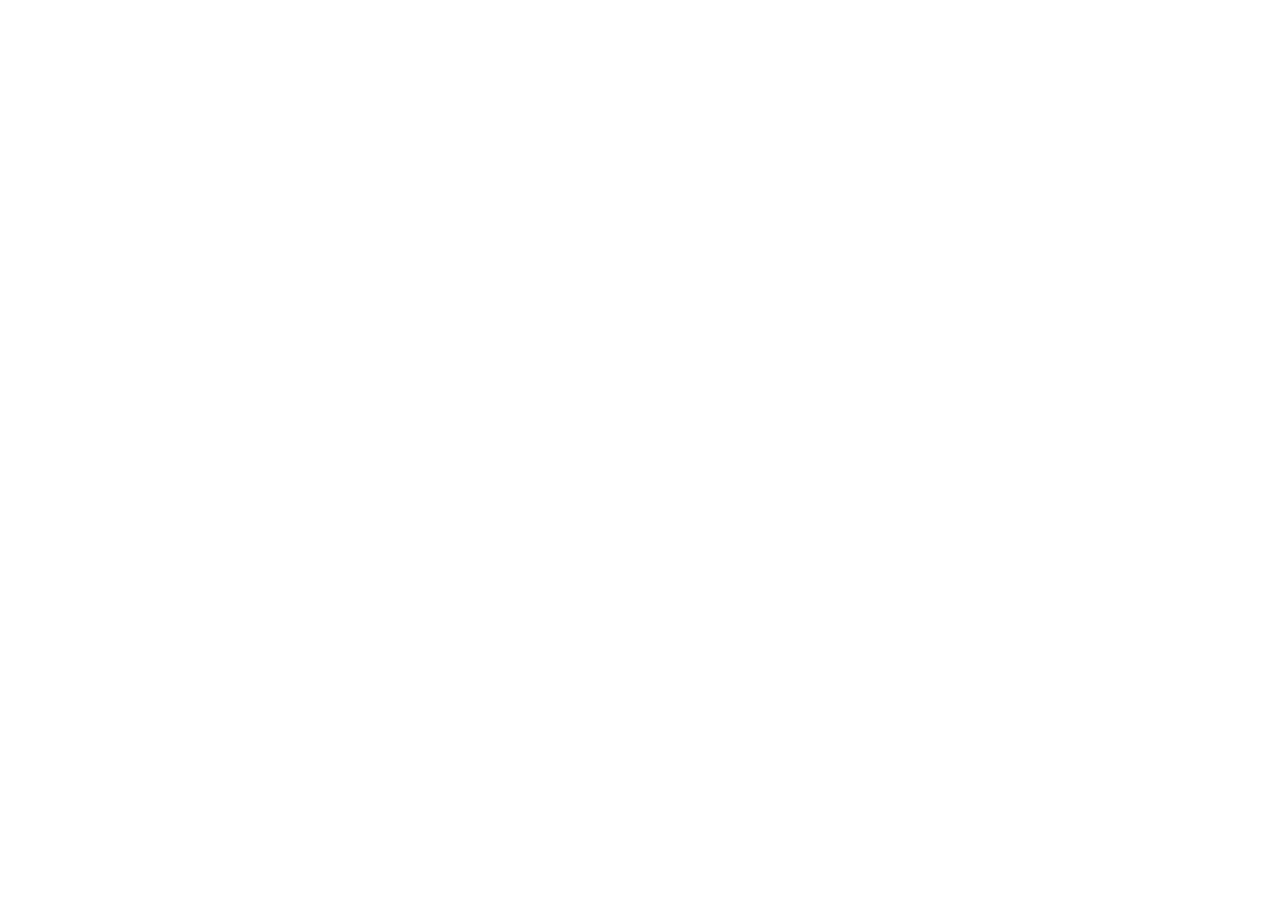
==== architect.html @ 8037e51e "first commit" ====
<!DOCTYPE html>
<html lang="en">
<head>
  <meta charset="UTF-8">
  <meta name="viewport" content="width=device-width, initial-scale=1.0">
  <title>Architect website</title>
  <link rel="stylesheet" href="styles/architect.css">
</head>
<body>
  <header>

  </header>
  <main>

  </main>
  <footer>

  </footer>
</body>
</html>
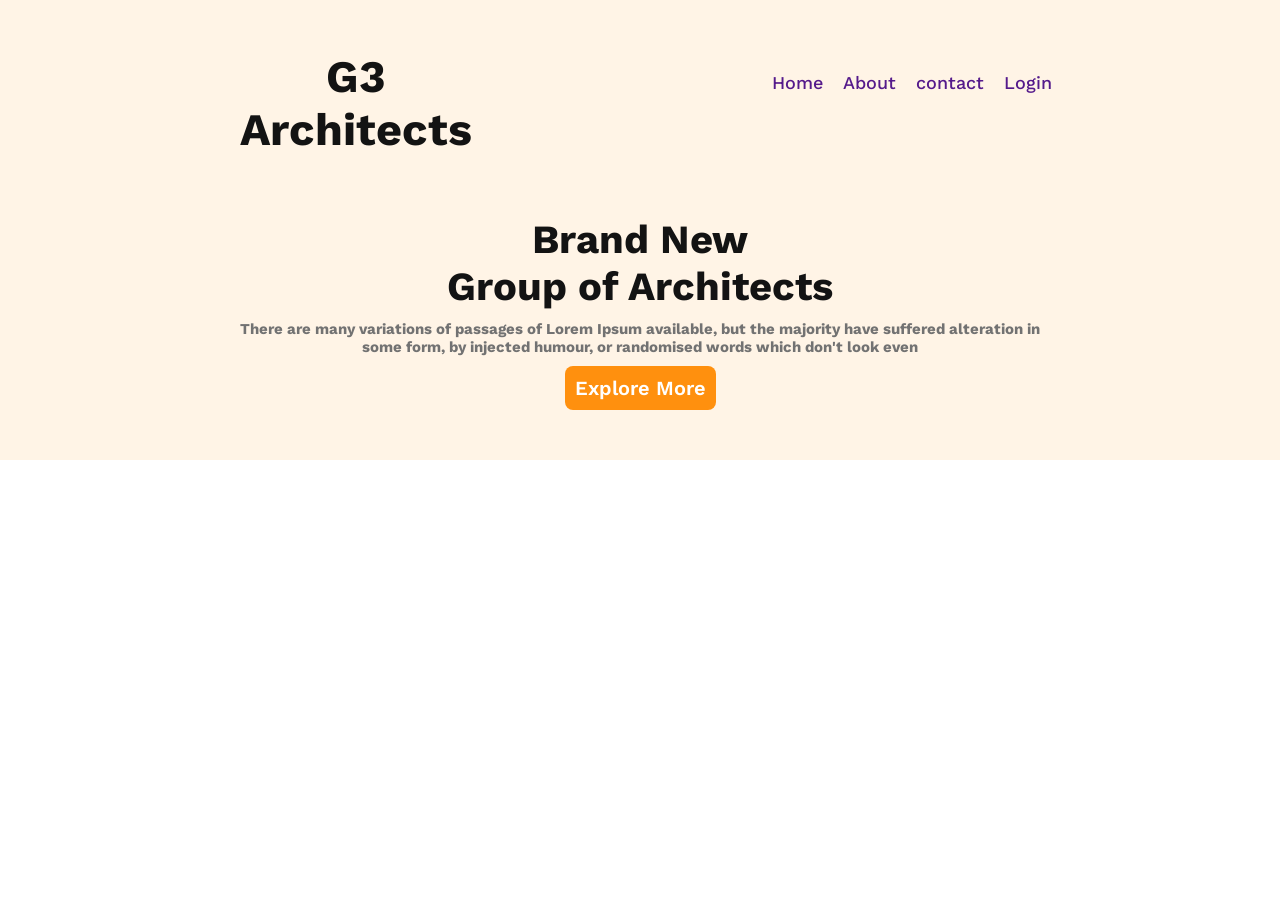
==== commit eef3ce8a: "update header and button" ====
--- a/architect.html
+++ b/architect.html
@@ -4,11 +4,37 @@
   <meta charset="UTF-8">
   <meta name="viewport" content="width=device-width, initial-scale=1.0">
   <title>Architect website</title>
+
+  <link rel="preconnect" href="https://fonts.googleapis.com">
+  <link rel="preconnect" href="https://fonts.gstatic.com" crossorigin>
+  <link href="https://fonts.googleapis.com/css2?family=Work+Sans:wght@400;500;700&display=swap" rel="stylesheet">
+
+
+
   <link rel="stylesheet" href="styles/architect.css">
 </head>
 <body>
+  <!-- header start -->
   <header>
-
+    <nav>
+      <h1>G3 Architects</h1>
+      <ul>
+        <li> <a href="">Home</a></li>
+        <li><a href="">About</a></li>
+        <li><a href="">contact </a></li>
+        <li><a href="">Login</a></li>
+      </ul>
+    </nav>
+    <!-- secton start  -->
+    <div class="section-1">
+      <div>
+        <h1>Brand New <br>
+          Group of Architects 
+          </h1>
+          <p>There are many variations of passages of Lorem Ipsum available, but the majority have suffered alteration in some form, by injected humour, or randomised words which don't look even</p>
+          <button class="btn-primary">Explore More</button>
+      </div>
+    </div>
   </header>
   <main>
 
--- a/styles/architect.css
+++ b/styles/architect.css
@@ -0,0 +1,91 @@
+* {
+  margin: 0;
+  padding: 0;
+}
+
+body {
+  font-family: 'Work Sans', sans-serif;
+}
+
+/* header styles */
+header {
+  background: rgba(255, 144, 14, 0.10);
+  padding: 50px 240px;
+}
+
+nav {
+  display: flex;
+
+}
+
+nav h1 {
+  color: var(--Dark-01, #131313);
+  text-align: center;
+  font-family: Work Sans;
+
+  font-size: 45px;
+  font-style: normal;
+  font-weight: 700;
+  line-height: normal;
+}
+
+nav ul {
+  display: flex;
+  gap: 20px;
+  color: var(--Dark-02, #424242);
+  text-align: center;
+  font-family: Work Sans;
+  font-size: 18px;
+  font-style: normal;
+  font-weight: 500;
+  line-height: 26px;
+  /* 144.444% */
+  text-decoration: none;
+  margin-top: 20px;
+  margin-left: 300px;
+  margin-right: 30px;
+  margin-bottom: 20px;
+}
+
+nav li {
+  list-style: none;
+}
+
+nav li a {
+  text-decoration: none;
+}
+
+.section-1 {
+  color: var(--Dark-01, #131313);
+  text-align: center;
+  font-family: Work Sans;
+  font-size: 20px;
+  font-style: normal;
+  font-weight: 700;
+  line-height: normal;
+  margin-top: 60px;
+}
+
+.section-1 p {
+  font-size: 15px;
+  margin-top: 10px;
+  color: #727272;
+}
+
+button {
+  color: #FFF;
+  text-align: center;
+  font-family: Work Sans;
+  font-size: 20px;
+  font-style: normal;
+  font-weight: 600;
+  line-height: normal;
+}
+
+.btn-primary {
+  border-radius: 8px;
+  background: #FF900E;
+  margin-top: 10px;
+  padding: 10px;
+  border: none;
+}
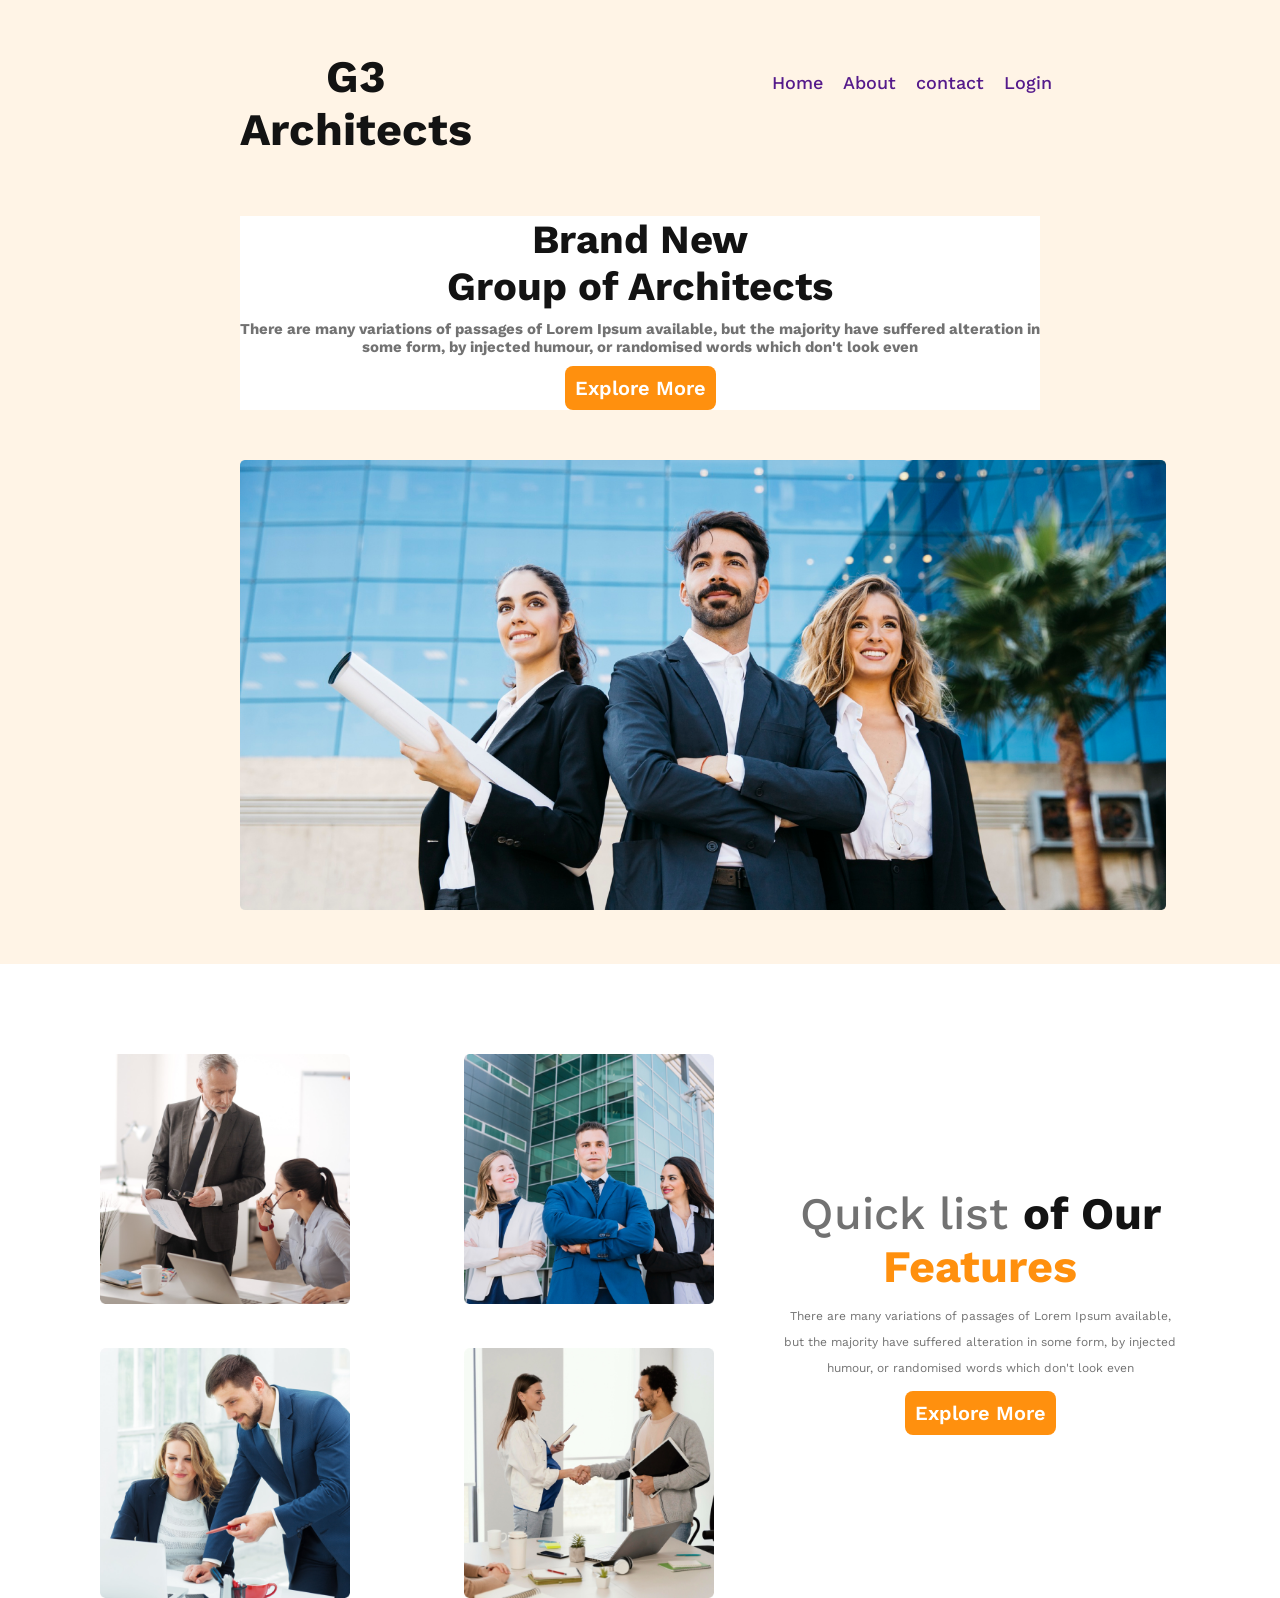
==== commit 3af0c0cb: "added a banner section" ====
--- a/architect.html
+++ b/architect.html
@@ -35,9 +35,27 @@
           <button class="btn-primary">Explore More</button>
       </div>
     </div>
+    <div>
+      <img src="images/banner.png" alt="">
+    </div>
   </header>
   <main>
-
+    <section class="section-1">
+      <div class="div-1">
+        <img src="images/team1.png  " alt="">
+        <img src="images/team2.png" alt="">
+        <img src="images/team3.png" alt="">
+        <img src="images/team4.png" alt="">
+      </div>
+      <div class="div-2">
+        <h1>Quick list <span class="our"> of Our</span> <br> <span class="Features">Features</span></h1>
+        <p>There are many variations of passages of Lorem Ipsum available,<br> but the majority have suffered alteration in some form, by injected <br> humour, or randomised words which don't look even</p>
+        <button class="btn-primary">Explore More</button>
+      </div>
+    </section>
+    <section class="section-2">
+      
+  </section>
   </main>
   <footer>
 
--- a/styles/architect.css
+++ b/styles/architect.css
@@ -88,4 +88,74 @@
   margin-top: 10px;
   padding: 10px;
   border: none;
+}
+
+div img {
+  margin-top: 50px;
+  height: 450px;
+}
+
+/* banner related style */
+.section-1 {
+  display: flex;
+  align-items: center;
+  background: #FFF;
+  /* border-radius: 8px;
+  background: lightgray -85.564px 0px / 150.038% 100% no-repeat; */
+  /* margin-left: 20px; */
+}
+
+.div-1 {
+  display: grid;
+  grid-template-columns: repeat(2, 1fr);
+  gap: 14px;
+
+}
+
+.div-1 img {
+  height: 250px;
+  margin-left: 100px;
+  /* gap: 24px; */
+  margin-top: 30px;
+}
+.div-2{
+  margin-left: 70px;
+  margin-right: 40px;
+}
+
+.div-2 h1 {
+  color: var(--Dark-03, #727272);
+  font-family: Work Sans;
+  font-size: 45px;
+  font-style: normal;
+  font-weight: 500;
+  line-height: normal;
+}
+
+.div-2 .our {
+  color: var(--Dark-01, #131313);
+  font-family: Work Sans;
+  font-size: 45px;
+  font-style: normal;
+  font-weight: 700;
+  line-height: normal;
+}
+
+.div-2 .Features {
+  color: #FF900E;
+  font-family: Work Sans;
+  font-size: 45px;
+  font-style: normal;
+  font-weight: 700;
+  line-height: normal;
+}
+
+.div-2 p {
+  color: var(--Dark-03, #727272);
+  font-family: Work Sans;
+  font-size: 12px;
+  font-style: normal;
+  font-weight: 400;
+  line-height: 26px;
+  /* 162.5% */
 }
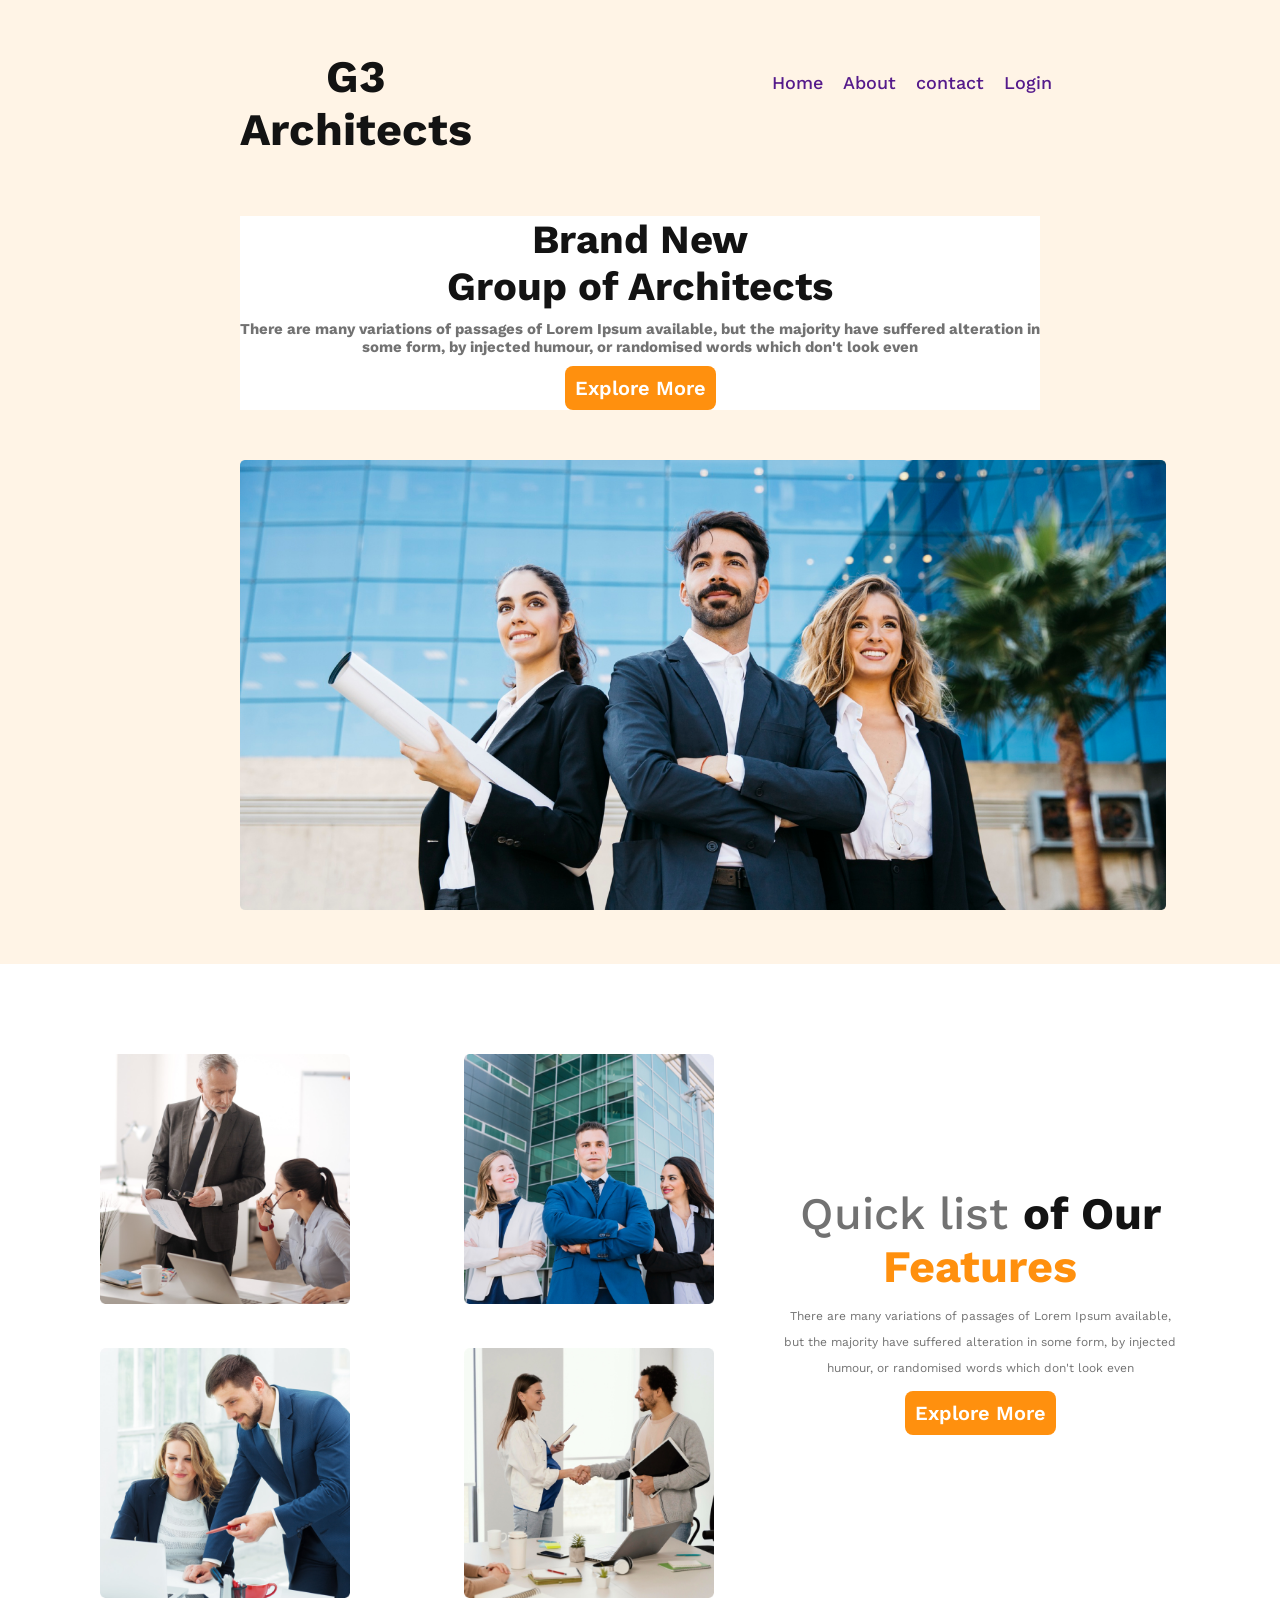
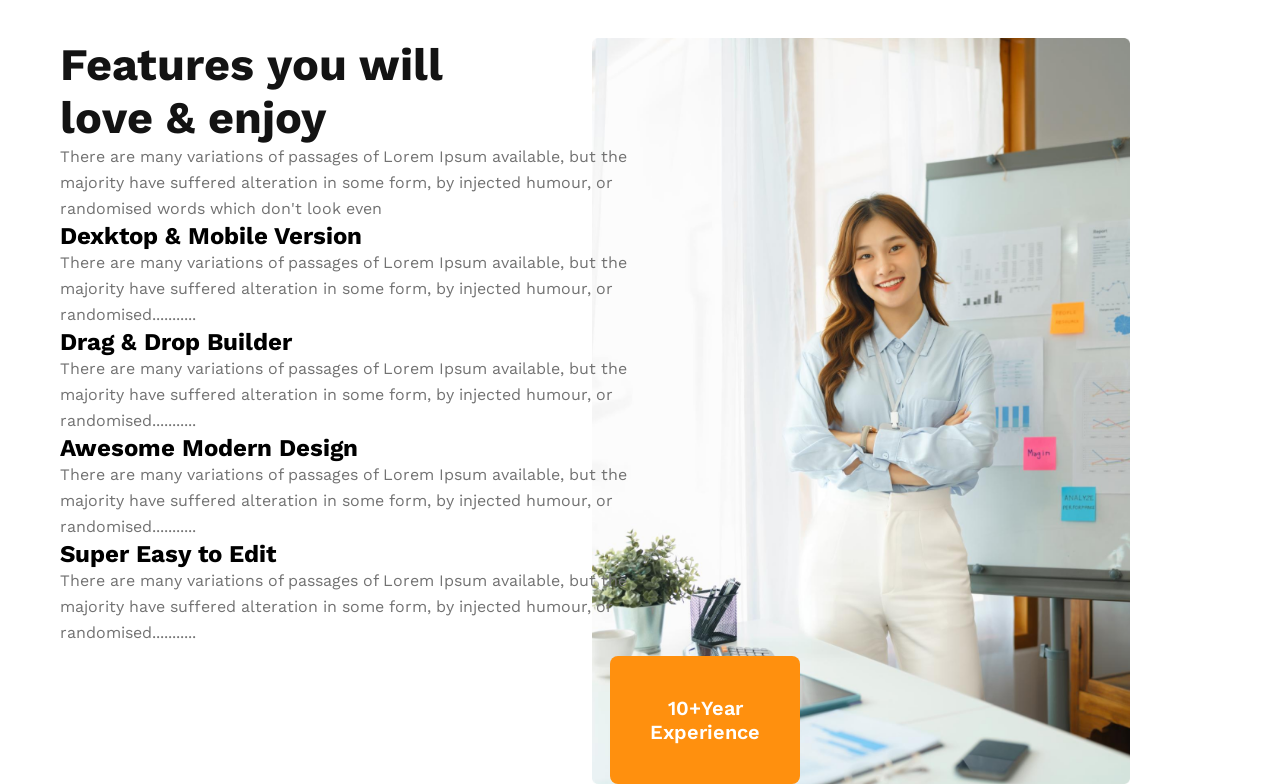
==== commit ddfa13e4: "inserted image and heading" ====
--- a/architect.html
+++ b/architect.html
@@ -54,7 +54,22 @@
       </div>
     </section>
     <section class="section-2">
-      
+      <div class="div-3">
+        <h1>Features you will <br> love & enjoy</h1>
+        <p>There are many variations of passages of Lorem Ipsum available, but the <br>majority have suffered alteration in some form, by injected humour, or <br>randomised words which don't look even
+          <p>
+          <h2>Dexktop & Mobile Version</h2>
+          <p>There are many variations of passages of Lorem Ipsum available, but the <br> majority have suffered alteration in some form, by injected humour, or <br> randomised...........</p>
+          <h2>Drag & Drop Builder</h2>
+          <p>There are many variations of passages of Lorem Ipsum available, but the <br> majority have suffered alteration in some form, by injected humour, or <br> randomised...........</p>
+          <h2>Awesome Modern Design</h2>
+          <p>There are many variations of passages of Lorem Ipsum available, but the <br> majority have suffered alteration in some form, by injected humour, or <br> randomised...........</p>
+          <h2>Super Easy to Edit</h2>
+          <p>There are many variations of passages of Lorem Ipsum available, but the <br> majority have suffered alteration in some form, by injected humour, or <br> randomised...........</p>
+          <button class="btn-primary">10+Year <br>
+            Experience</button>
+      </div>
+     
   </section>
   </main>
   <footer>
--- a/styles/architect.css
+++ b/styles/architect.css
@@ -118,7 +118,8 @@
   /* gap: 24px; */
   margin-top: 30px;
 }
-.div-2{
+
+.div-2 {
   margin-left: 70px;
   margin-right: 40px;
 }
@@ -158,4 +159,48 @@
   font-weight: 400;
   line-height: 26px;
   /* 162.5% */
+}
+
+/* section-2 */
+.section-2 {
+  background: #FFF;
+  margin-top: 40px;
+  background-image: url('/images/architect.png');
+  background-repeat: no-repeat;
+  margin-right: 150px;
+  background-position: right;
+  background-size: contain;
+
+}
+
+.div-3 {
+  margin-left: 60px;
+}
+
+.div-3 h1 {
+  color: var(--Dark-01, #131313);
+  font-family: Work Sans;
+  font-size: 45px;
+  font-style: normal;
+  font-weight: 700;
+  line-height: normal;
+  margin-top: 20px;
+
+}
+
+.div-3 p {
+  color: var(--Dark-03, #727272);
+  font-family: Work Sans;
+  font-size: 16px;
+  font-style: normal;
+  font-weight: 400;
+  line-height: 26px;
+  /* 162.5% */
+}
+
+.div-3 .btn-primary {
+  /* justify-content: center; */
+  align-items: center;
+  margin-left: 550px;
+  padding: 40px;
 }
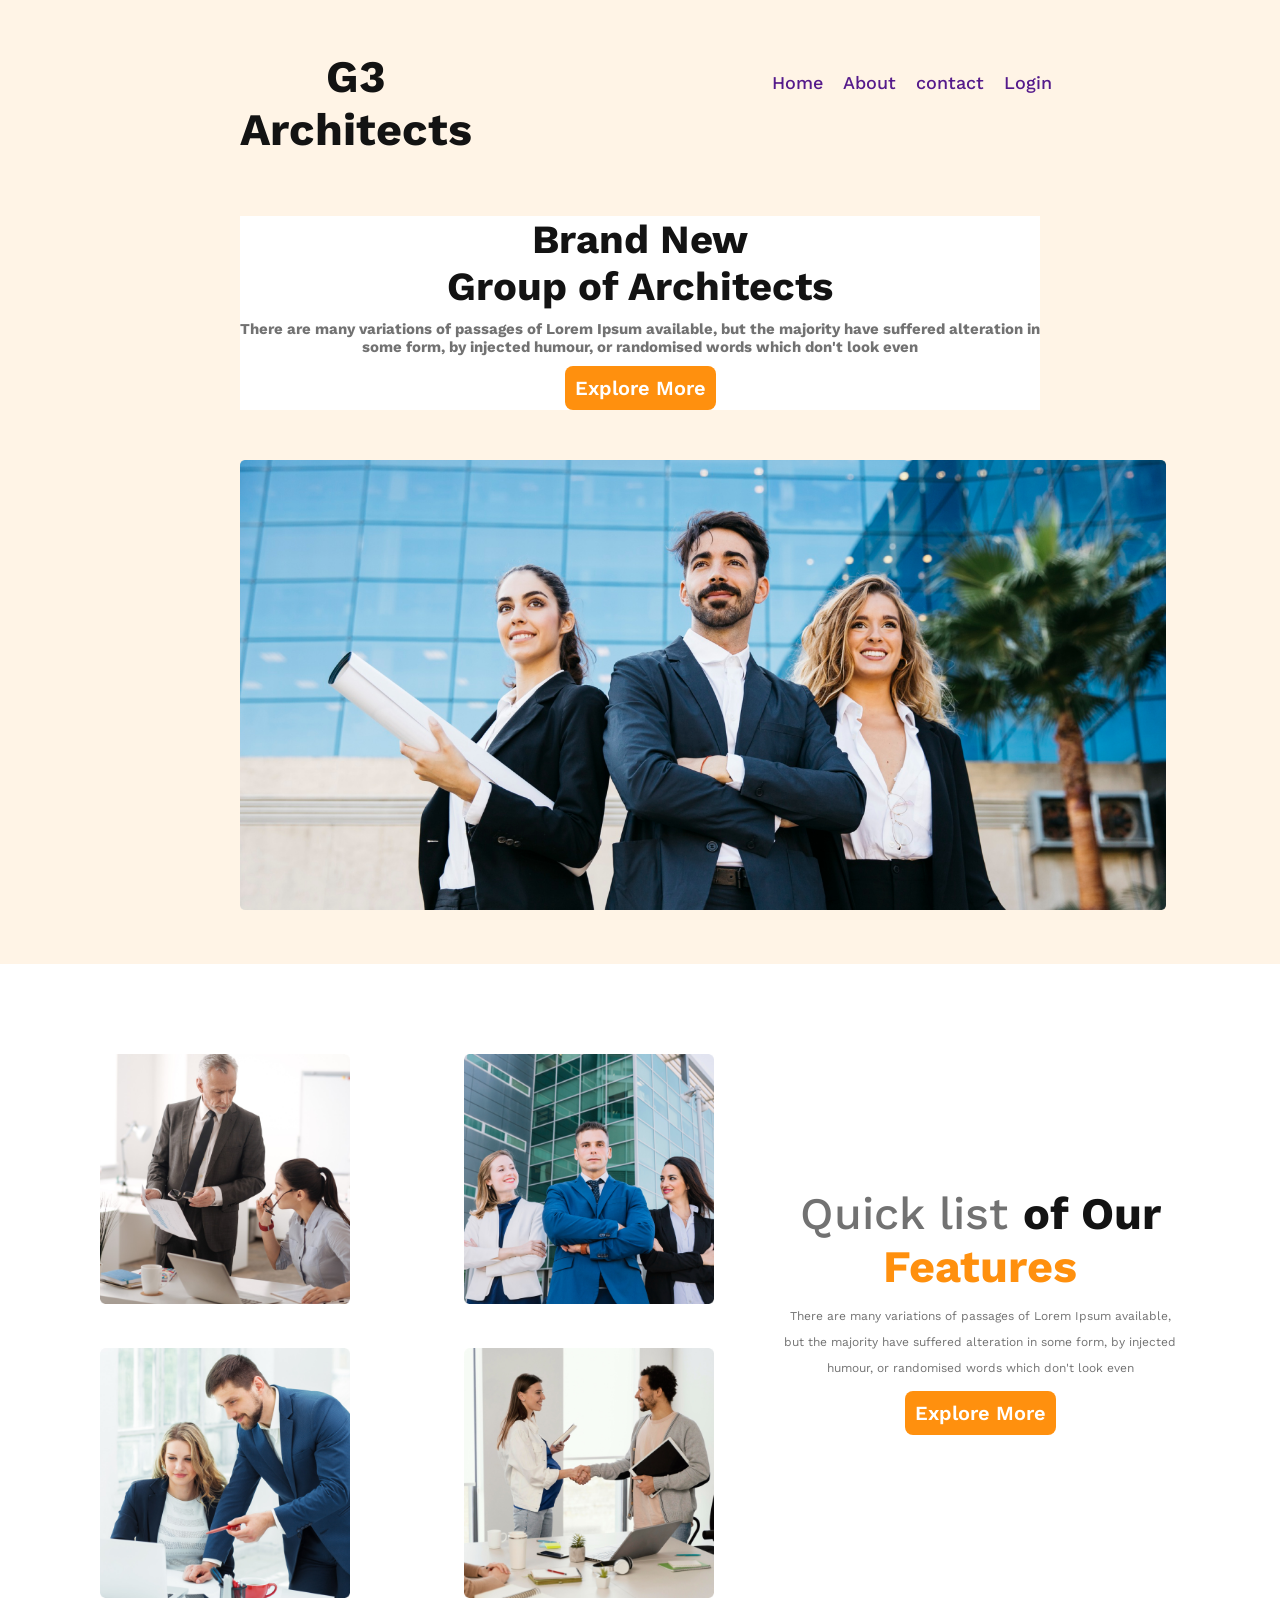
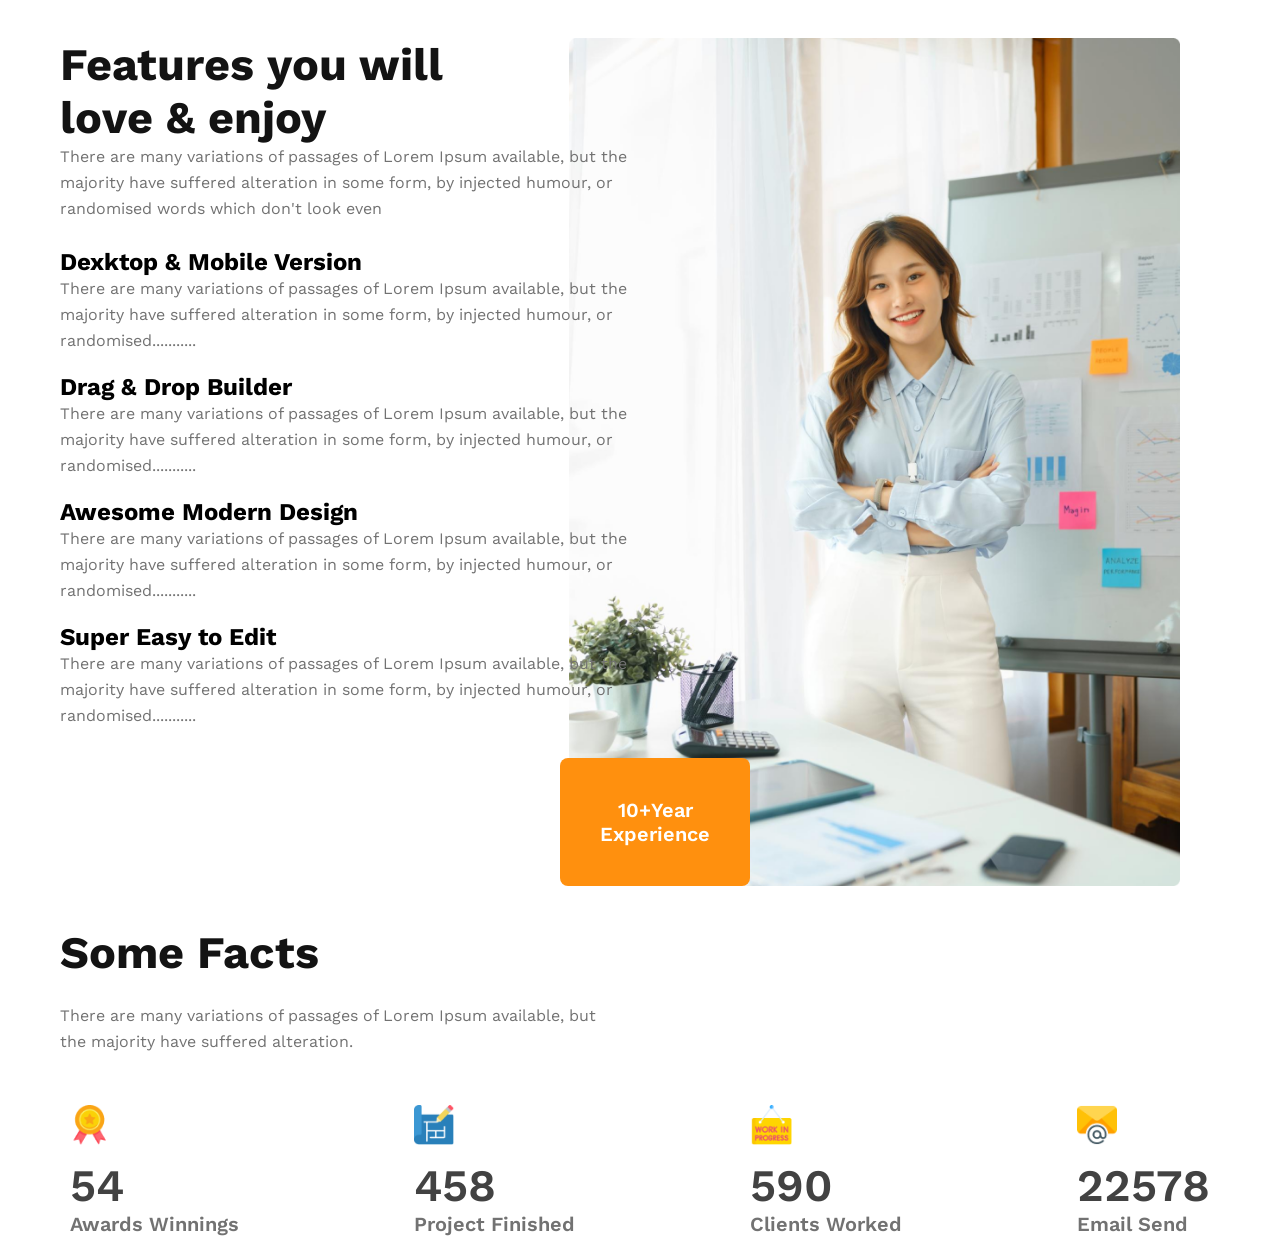
==== commit 1f77e464: "updated section and images icon" ====
--- a/architect.html
+++ b/architect.html
@@ -1,5 +1,6 @@
 <!DOCTYPE html>
 <html lang="en">
+
 <head>
   <meta charset="UTF-8">
   <meta name="viewport" content="width=device-width, initial-scale=1.0">
@@ -13,6 +14,7 @@
 
   <link rel="stylesheet" href="styles/architect.css">
 </head>
+
 <body>
   <!-- header start -->
   <header>
@@ -29,10 +31,11 @@
     <div class="section-1">
       <div>
         <h1>Brand New <br>
-          Group of Architects 
-          </h1>
-          <p>There are many variations of passages of Lorem Ipsum available, but the majority have suffered alteration in some form, by injected humour, or randomised words which don't look even</p>
-          <button class="btn-primary">Explore More</button>
+          Group of Architects
+        </h1>
+        <p>There are many variations of passages of Lorem Ipsum available, but the majority have suffered alteration in
+          some form, by injected humour, or randomised words which don't look even</p>
+        <button class="btn-primary">Explore More</button>
       </div>
     </div>
     <div>
@@ -49,31 +52,64 @@
       </div>
       <div class="div-2">
         <h1>Quick list <span class="our"> of Our</span> <br> <span class="Features">Features</span></h1>
-        <p>There are many variations of passages of Lorem Ipsum available,<br> but the majority have suffered alteration in some form, by injected <br> humour, or randomised words which don't look even</p>
+        <p>There are many variations of passages of Lorem Ipsum available,<br> but the majority have suffered alteration
+          in some form, by injected <br> humour, or randomised words which don't look even</p>
         <button class="btn-primary">Explore More</button>
       </div>
     </section>
     <section class="section-2">
       <div class="div-3">
         <h1>Features you will <br> love & enjoy</h1>
-        <p>There are many variations of passages of Lorem Ipsum available, but the <br>majority have suffered alteration in some form, by injected humour, or <br>randomised words which don't look even
-          <p>
-          <h2>Dexktop & Mobile Version</h2>
-          <p>There are many variations of passages of Lorem Ipsum available, but the <br> majority have suffered alteration in some form, by injected humour, or <br> randomised...........</p>
-          <h2>Drag & Drop Builder</h2>
-          <p>There are many variations of passages of Lorem Ipsum available, but the <br> majority have suffered alteration in some form, by injected humour, or <br> randomised...........</p>
-          <h2>Awesome Modern Design</h2>
-          <p>There are many variations of passages of Lorem Ipsum available, but the <br> majority have suffered alteration in some form, by injected humour, or <br> randomised...........</p>
-          <h2>Super Easy to Edit</h2>
-          <p>There are many variations of passages of Lorem Ipsum available, but the <br> majority have suffered alteration in some form, by injected humour, or <br> randomised...........</p>
-          <button class="btn-primary">10+Year <br>
-            Experience</button>
+        <p>There are many variations of passages of Lorem Ipsum available, but the <br>majority have suffered alteration
+          in some form, by injected humour, or <br>randomised words which don't look even
+        <p><br>
+        <h2>Dexktop & Mobile Version</h2>
+        <p>There are many variations of passages of Lorem Ipsum available, but the <br> majority have suffered
+          alteration in some form, by injected humour, or <br> randomised...........</p> <br>
+        <h2>Drag & Drop Builder</h2>
+        <p>There are many variations of passages of Lorem Ipsum available, but the <br> majority have suffered
+          alteration in some form, by injected humour, or <br> randomised...........</p><br>
+        <h2>Awesome Modern Design</h2>
+        <p>There are many variations of passages of Lorem Ipsum available, but the <br> majority have suffered
+          alteration in some form, by injected humour, or <br> randomised...........</p> <br>
+        <h2>Super Easy to Edit</h2>
+        <p>There are many variations of passages of Lorem Ipsum available, but the <br> majority have suffered
+          alteration in some form, by injected humour, or <br> randomised...........</p><br>
+        <button class="btn-primary">10+Year <br>
+          Experience</button>
       </div>
-     
-  </section>
+
+    </section>
+    <div class="div-4">
+      <h1>Some Facts</h1>
+      <p>There are many variations of passages of Lorem Ipsum available, but <br> the majority have suffered alteration.</p>
+    </div>
+    <section class="section-3">
+     <div class="div-5">
+      <img src="images/icons/ribon.png" alt="">
+      <h1>54</h1>
+      <p>Awards Winnings</p>
+     </div>
+     <div class="div-6">
+      <img src="images/icons/projects.png" alt="">
+      <h1>458</h1>
+      <p>Project Finished</p>
+     </div>
+     <div class="div-7">
+      <img src="images/icons/customers.png" alt="">
+      <h1>590</h1>
+      <p>Clients Worked</p>
+     </div>
+     <div class="div-6">
+      <img src="images/icons/email.png" alt="">
+      <h1>22578</h1>
+      <p>Email Send</p>
+     </div>
+    </section>
   </main>
   <footer>
 
   </footer>
 </body>
+
 </html>
--- a/styles/architect.css
+++ b/styles/architect.css
@@ -167,7 +167,7 @@
   margin-top: 40px;
   background-image: url('/images/architect.png');
   background-repeat: no-repeat;
-  margin-right: 150px;
+  margin-right: 100px;
   background-position: right;
   background-size: contain;
 
@@ -201,6 +201,64 @@
 .div-3 .btn-primary {
   /* justify-content: center; */
   align-items: center;
-  margin-left: 550px;
+  margin-left: 500px;
   padding: 40px;
+}
+
+/* div-4 */
+.div-4 h1 {
+  margin-left: 60px;
+  margin-top: 40px;
+  color: var(--Dark-01, #131313);
+  font-family: Work Sans;
+  font-size: 45px;
+  font-style: normal;
+  font-weight: 700;
+  line-height: normal;
+}
+
+.div-4 p {
+  color: var(--Dark-03, #727272);
+  font-family: Work Sans;
+  font-size: 16px;
+  margin-top: 24px;
+  margin-left: 60px;
+  font-style: normal;
+  font-weight: 400;
+  line-height: 26px;
+  /* 162.5% */
+}
+
+/* div-5 */
+/* .div-5{
+  display: flex;
+} */
+.section-3 {
+  display: flex;
+  justify-content: space-between;
+  margin-left: 70px;
+  margin-right: 70px;
+}
+
+.section-3 img {
+  height: 40px;
+}
+
+.section-3 h1 {
+  color: var(--Dark-02, #424242);
+  font-family: Work Sans;
+  font-size: 45px;
+  font-style: normal;
+  margin-top: 10px;
+  font-weight: 600;
+  line-height: normal;
+}
+
+.section-3 p {
+  color: var(--Dark-03, #727272);
+  font-family: Work Sans;
+  font-size: 20px;
+  font-style: normal;
+  font-weight: 600;
+  line-height: normal;
 }
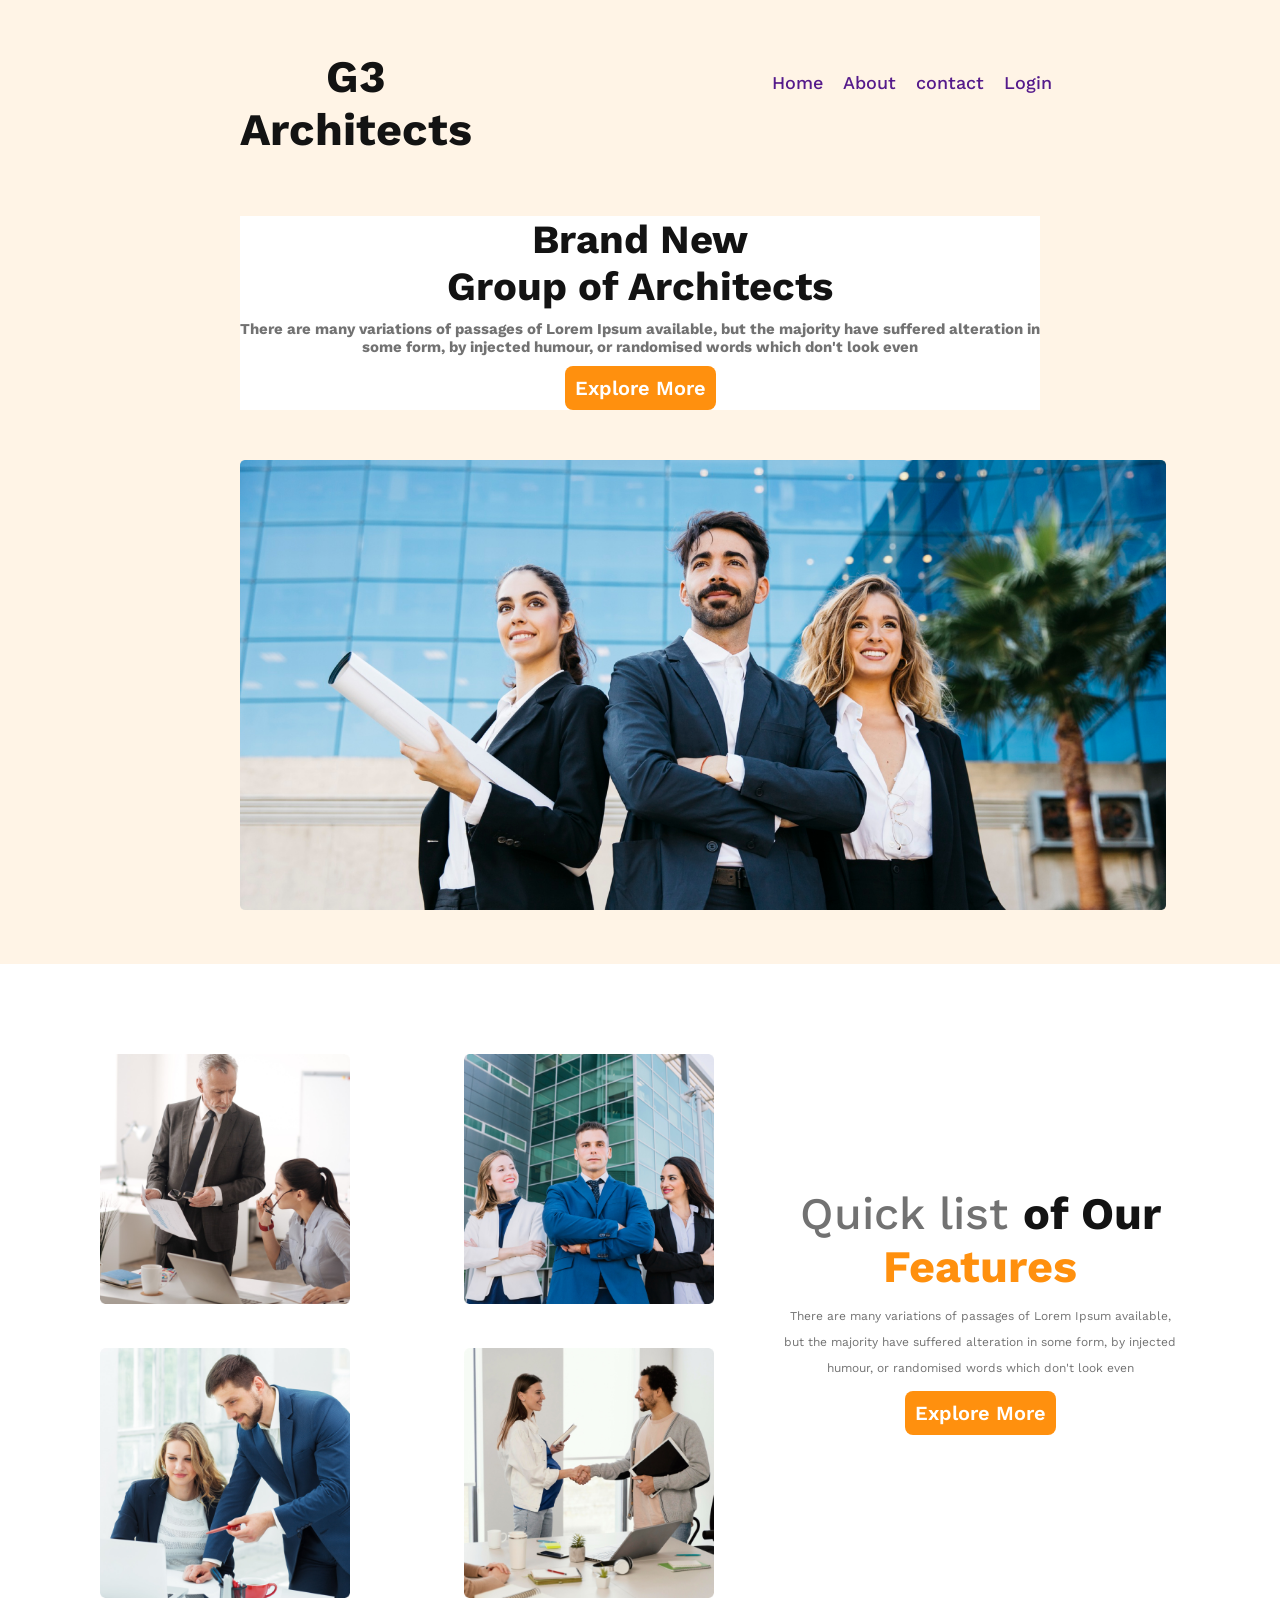
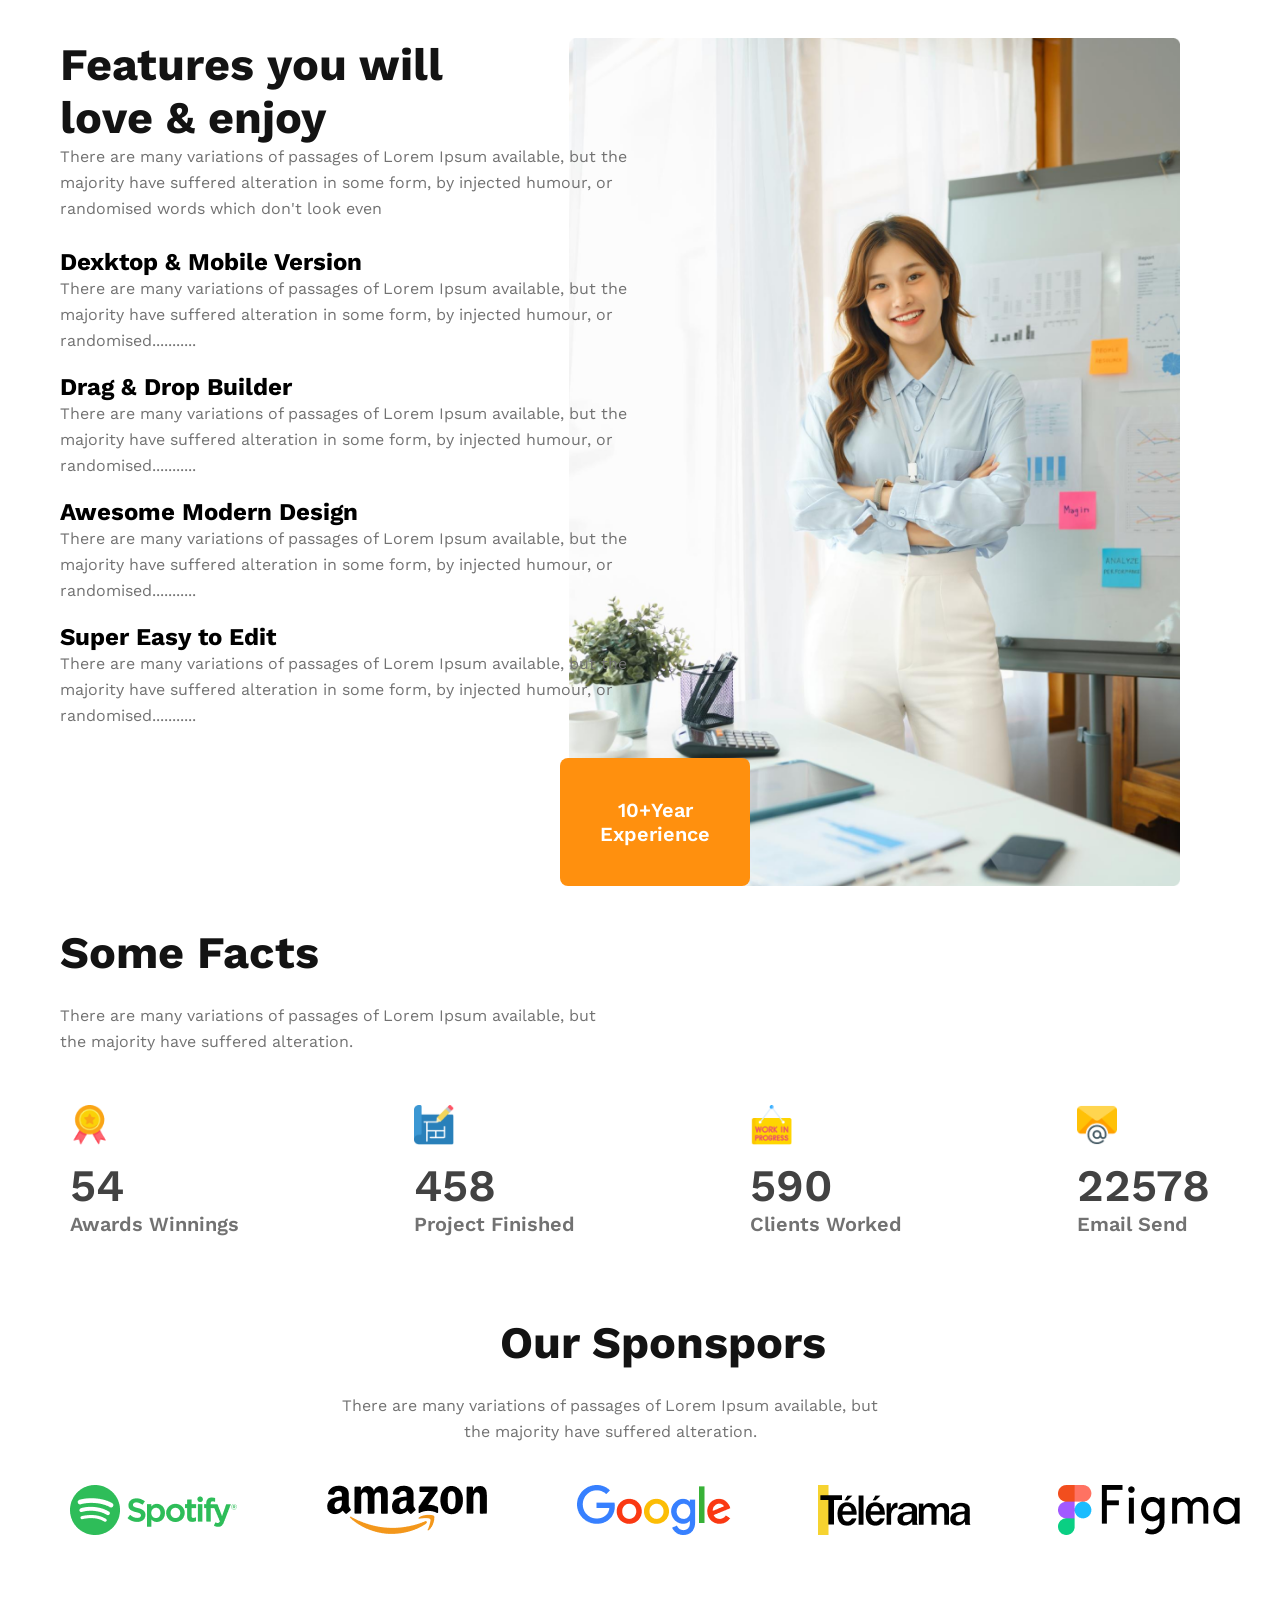
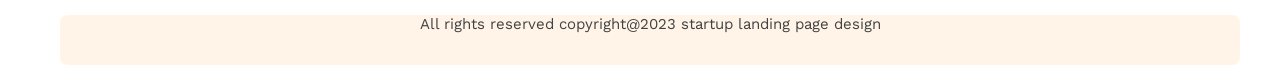
==== commit d9458a69: "added a new sectin and footer section" ====
--- a/architect.html
+++ b/architect.html
@@ -106,8 +106,26 @@
       <p>Email Send</p>
      </div>
     </section>
+    <section class="section-4">
+      <h1>Our Sponspors</h1>
+      <p>There are many variations of passages of Lorem Ipsum available, but <br> the majority have suffered alteration.</p>
+    </section>
+
+    <section class="section-5">
+      <!-- <div class="div-8"> -->
+      <img src="images/sponsors/spotify.png" alt="">
+      <img src="images/sponsors/amazon.png" alt="">
+      <img src="images/sponsors/google.png" alt="">
+      <img src="images/sponsors/telerama.png" alt="">
+      <img src="images/sponsors/figma.png" alt="">
+    <!-- </div> -->
+    </section>
+
   </main>
   <footer>
+    <section class="section-6">
+       <h2>All rights reserved copyright@2023 startup landing page design</h2>
+    </section>
 
   </footer>
 </body>
--- a/styles/architect.css
+++ b/styles/architect.css
@@ -261,4 +261,67 @@
   font-style: normal;
   font-weight: 600;
   line-height: normal;
+}
+
+/* seciton-4 */
+.section-4 {
+  background: #FFF;
+  align-items: center;
+  /* margin-left: 500px; */
+  margin-top: 80px;
+
+}
+
+.section-4 h1 {
+  color: var(--Dark-01, #131313);
+  font-family: Work Sans;
+  font-size: 45px;
+  font-style: normal;
+  font-weight: 700;
+  line-height: normal;
+  margin-left: 500px;
+}
+
+.section-4 p {
+  color: var(--Dark-03, #727272);
+  text-align: center;
+  font-family: Work Sans;
+  font-size: 16px;
+  font-style: normal;
+  margin-right: 60px;
+  font-weight: 400;
+  line-height: 26px;
+  /* 162.5% */
+  margin-top: 24px;
+}
+
+/* seciton-5 */
+.section-5 {
+  display: flex;
+  margin-top: 40px;
+  justify-content: space-between;
+  margin-left: 70px;
+  margin-right: 40px;
+}
+
+/* footer seciton */
+.section-6 {
+  margin-top: 60px;
+  height: 50px;
+  border-radius: 8px;
+  background-color: #FFF4E7;
+  margin-left: 60px;
+  margin-right: 40px;
+}
+
+.section-6 h2 {
+  color: var(--Dark-02, #424242);
+  text-align: center;
+  font-family: Work Sans;
+  font-size: 15px;
+  font-style: normal;
+  font-weight: 400;
+  line-height: normal;
+  margin-top: 80px;
+  
 }
